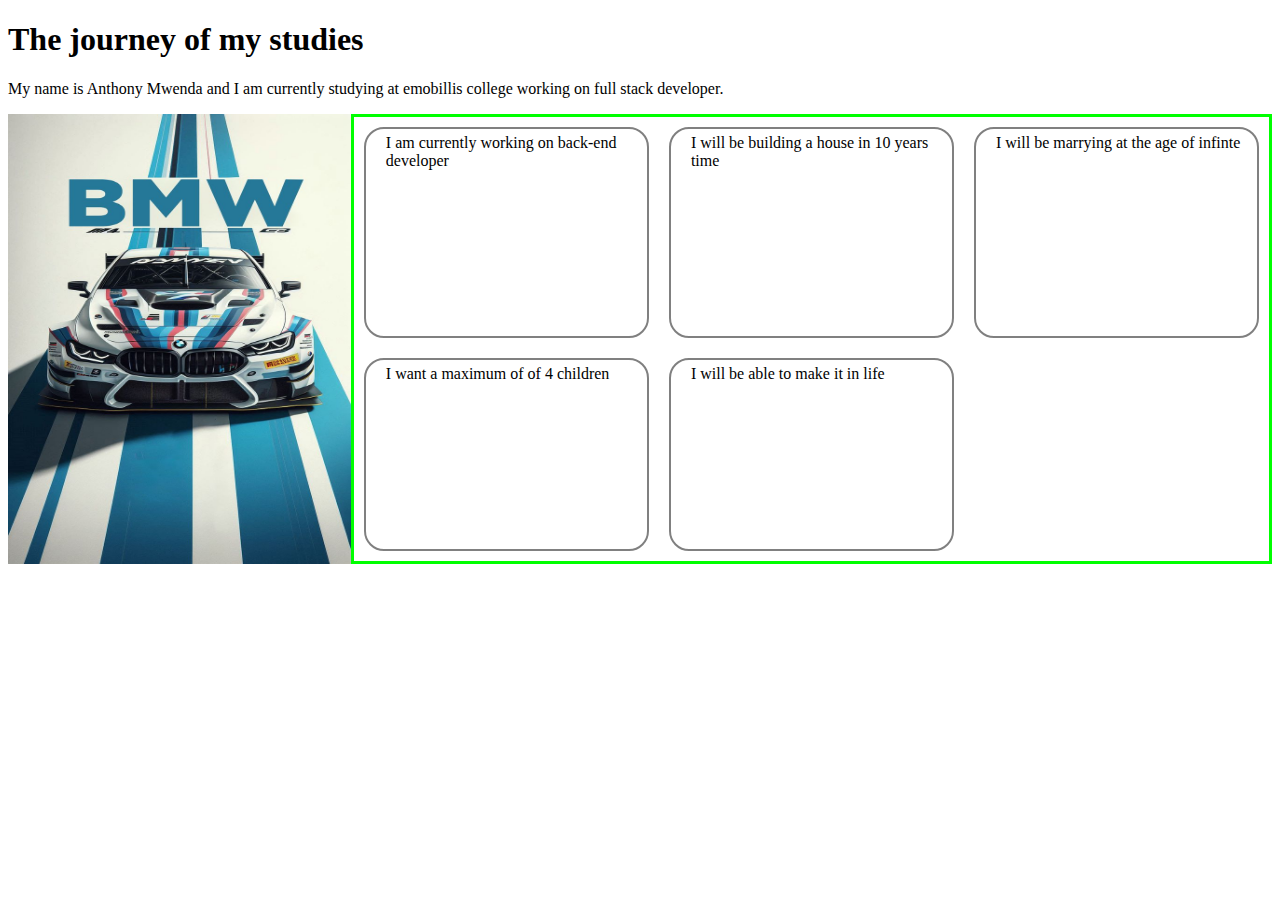
==== public/index.html @ 69b5e52e "First commit today" ====
<!doctype html>
<html lang="en">
<head>
    <meta charset="UTF-8">
    <meta content="width=device-width, initial-scale=1" name="viewport">
    <title>AM</title>
    <link rel="stylesheet" href="index.css">

</head>
<body>
<h1>The journey of my studies</h1>
<p>My name is Anthony Mwenda and I am currently studying at emobillis college working on full stack developer.</p>
<div class="content">
<!-- image-->
    <img class="content_img" src="assets/images/BMW-M4-GT3.jpg" alt="bmw">
  <div class="span_border">
      <span>I am currently working on back-end developer</span>
      <span>I will be building a house in 10 years time</span>
      <span>I will be marrying at the age of infinte</span>
      <span>I want a maximum of of 4 children</span>
      <span>I will be able to make it in life </span>
  </div>

</div>

</body>
</html>
---- public/index.css ----
.content{
    display: flex;
}
.content_img{
    width: 30vw;
    height: 50vh;
}
.span_border{
    border: solid lime;
}

.material-symbols-outlined {
  font-variation-settings:
  'FILL' 0,
  'wght' 400,
  'GRAD' 0,
  'opsz' 24
}
span{
    border: 2px solid gray;
    padding-top: 5px;
    padding-left: 20px;
    border-radius: 20px;
    background-color: white;
    color: black;
    width: auto;
    heigth: auto;
    margin: 10px
}
.span_border{
    display: grid;
    grid-template-columns: repeat(3 ,1fr);
}
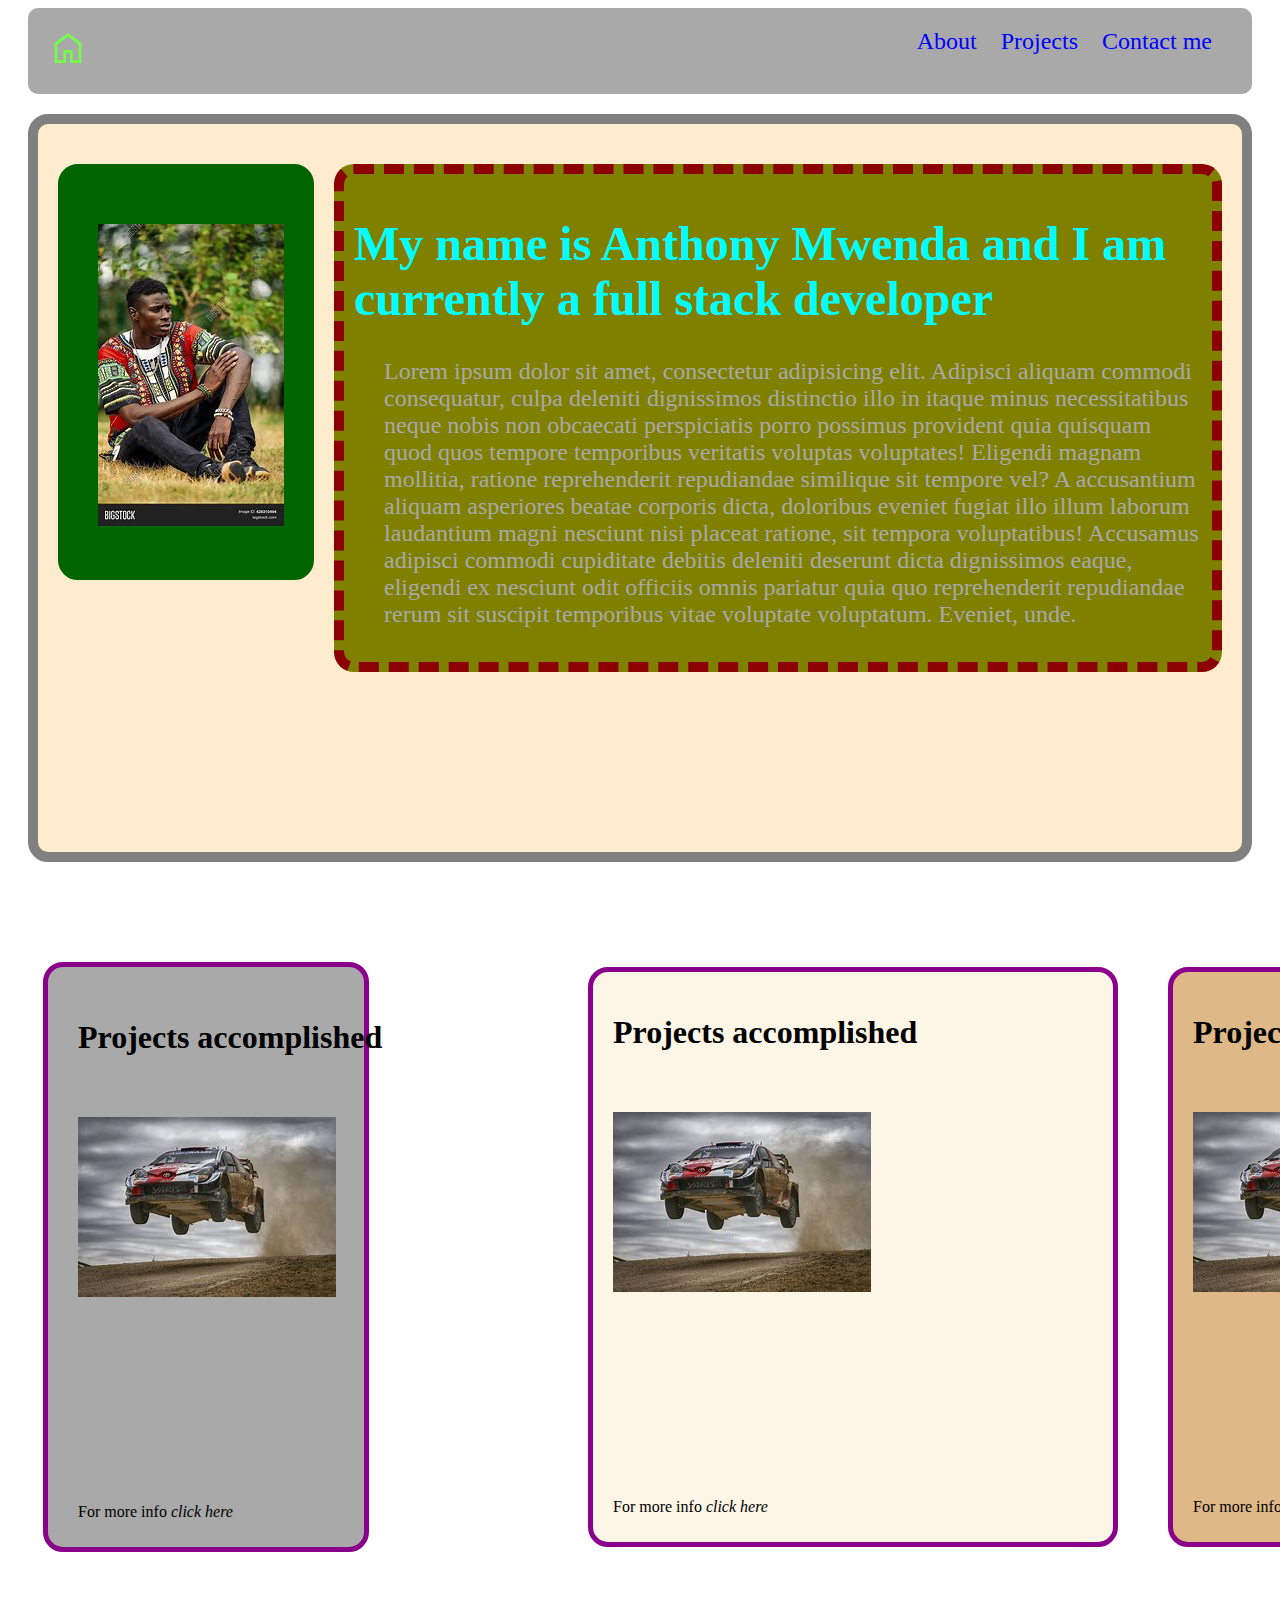
==== commit 496215ec: "update" ====
--- a/public/index.html
+++ b/public/index.html
@@ -1,27 +1,55 @@
-<!doctype html>
+<!DOCTYPE html>
 <html lang="en">
 <head>
     <meta charset="UTF-8">
-    <meta content="width=device-width, initial-scale=1" name="viewport">
     <title>AM</title>
-    <link rel="stylesheet" href="index.css">
+    <link rel="stylesheet" href="My_portfolio_1.css">
+</head>
+<body id="body">
+<!--<h1 class="H1_Name">Anthony Mwenda</h1>-->
+<nav>
+    <div>
+        <a href="#"><img src="assets_1/img/home.svg" alt="logo" scrset=""></a>
+    </div>
+    <div>
+        <a href="#About">About</a>
+        <a href="#Projects">Projects</a>
+        <a href="Contact me">Contact me</a>
+    </div>
+</nav>
+<section class="section_about">
 
-</head>
-<body>
-<h1>The journey of my studies</h1>
-<p>My name is Anthony Mwenda and I am currently studying at emobillis college working on full stack developer.</p>
-<div class="content">
-<!-- image-->
-    <img class="content_img" src="assets/images/BMW-M4-GT3.jpg" alt="bmw">
-  <div class="span_border">
-      <span>I am currently working on back-end developer</span>
-      <span>I will be building a house in 10 years time</span>
-      <span>I will be marrying at the age of infinte</span>
-      <span>I want a maximum of of 4 children</span>
-      <span>I will be able to make it in life </span>
-  </div>
+    <div class="about-image">
+        <img src="assets_1/african man.jfif" alt="Horse">
+    </div>
+   <div class="About">
+        <h1 id="About_name">My name is Anthony Mwenda and I am currently a full stack developer</h1>
+    <p id="About_bio">Lorem ipsum dolor sit amet, consectetur adipisicing elit. Adipisci aliquam commodi consequatur, culpa deleniti dignissimos distinctio illo in itaque minus necessitatibus neque nobis non obcaecati perspiciatis porro possimus provident quia quisquam quod quos tempore temporibus veritatis voluptas voluptates! Eligendi magnam mollitia, ratione reprehenderit repudiandae similique sit tempore vel? A accusantium aliquam asperiores beatae corporis dicta, doloribus eveniet fugiat illo illum laborum laudantium magni nesciunt nisi placeat ratione, sit tempora voluptatibus! Accusamus adipisci commodi cupiditate debitis deleniti deserunt dicta dignissimos eaque, eligendi ex nesciunt odit officiis omnis pariatur quia quo reprehenderit repudiandae rerum sit suscipit temporibus vitae voluptate voluptatum. Eveniet, unde.</p>
+   </div>
+</section>
+<section id="projects">
+    <div class=" projects_done">
+        <h1 class="projects_title">Projects accomplished</h1>
+        <div class="project_img">
+            <img src="assets_1/wrc.jpg" alt="wrc car">
+        </div>
+        <p class="projects_info">For more info <em>click here </em></p>
+    </div>
+ <div class=" projects_done_1">
+        <h1 class="projects_title">Projects accomplished</h1>
+        <div class="project_img">
+            <img src="assets_1/wrc.jpg" alt="wrc car">
+        </div>
+        <p class="projects_info">For more info <em>click here </em></p>
+    </div>
+     <div class=" projects_done_2">
+        <h1 class="projects_title">Projects accomplished</h1>
+        <div class="project_img">
+            <img src="assets_1/wrc.jpg" alt="wrc car">
+        </div>
+        <p class="projects_info">For more info <em>click here </em></p>
+    </div>
 
-</div>
-
+</section>
 </body>
 </html>--- a/public/My_portfolio_1.css
+++ b/public/My_portfolio_1.css
@@ -0,0 +1,140 @@
+nav{
+    display: flex;
+    justify-content: space-between;
+    background-color: darkgray;
+    padding: 20px;
+    position: sticky;
+    border-radius: 10px;
+    margin-left: 20px;
+    margin-right: 20px;
+}
+nav a{
+    text-decoration: none;
+    font-size: 24px;
+    color: blue;
+    padding-right: 20px;
+    padding-top: 20px;
+}
+nav a:hover{
+    color: white}
+.H1_Name{
+    padding-left: 300px;
+}
+
+.section_about{
+    display: flex;
+    /*height: 100%;*/
+    /*width: 50%;*/
+    justify-content: space-between;
+    /*padding-left: 50px;*/
+    color: blue;
+    border: 10px solid gray;
+    background-color: blanchedalmond;
+    /*container: inherit;*/
+    margin-top: 20px;
+    margin-left: 20px;
+    margin-right: 20px;
+    border-radius: 20px;
+    margin-bottom: 100px;
+    padding-bottom: 150px;
+}
+#About_name{
+    color: cyan;
+}
+#About_bio{
+
+    color: darkgray;
+    letter-spacing: normal;
+    font-weight: normal;
+
+    margin-left: 30px;
+}
+
+
+
+
+.about-image{
+    height: 100%;
+    width: 50%;
+    border: darkgreen solid 10px;
+    border-radius: 20px;
+    margin-top: 40px;
+    padding-top: 50px;
+    padding-left: 30px;
+    margin-left: 20px;
+    /*margin-right: 10px;*/
+    /*border-collapse: 10px;*/
+    padding-bottom: 40px;
+    padding-right: 20px;
+    margin-bottom: 35px;
+    background-color: darkgreen;
+}
+
+.About{
+    height: 100%;
+    /*width: 90%;*/
+    border: 10px dashed darkred;
+    color: darkred;
+    /*border: 10px solid darkgreen;*/
+    font-size: 24px;
+    /*border-radius: 20px;*/
+    margin-top: 40px;
+    margin-right: 20px;
+    padding: 10px;
+    background-color: olive;
+    margin-left: 20px;
+    margin-bottom: 30px;
+    border-radius: 20px;
+}
+#projects{
+    background-color: darkgray;
+    border: 5px solid darkmagenta;
+    height: 75%;
+    width: 25%;
+    display: flex;
+    margin-left: 35px;
+    margin-bottom: 100px;
+    border-radius: 20px;
+    margin-right: 10px;
+}
+.projects_done{
+    margin: 0px;
+    padding: 10px;
+}
+.project_img{
+    height: 350px;
+    padding: 20px;
+    width: 250px;
+    padding-right: 250px;
+}
+.projects_info{
+    padding-left: 20px;
+}
+/*.projects_info hover{*/
+/*    color: darkmagenta;*/
+/*}*/
+.projects_done_1{
+    border: 5px solid darkmagenta;
+    border-radius: 20px;
+    margin-right: 50px;
+    background-color: oldlace;
+}
+.projects_title{
+    padding: 20px;
+}
+.projects_done_2{
+     border: 5px solid darkmagenta;
+    border-radius: 20px;
+    background-color: burlywood;
+}
+
+
+
+
+
+
+
+
+
+
+
